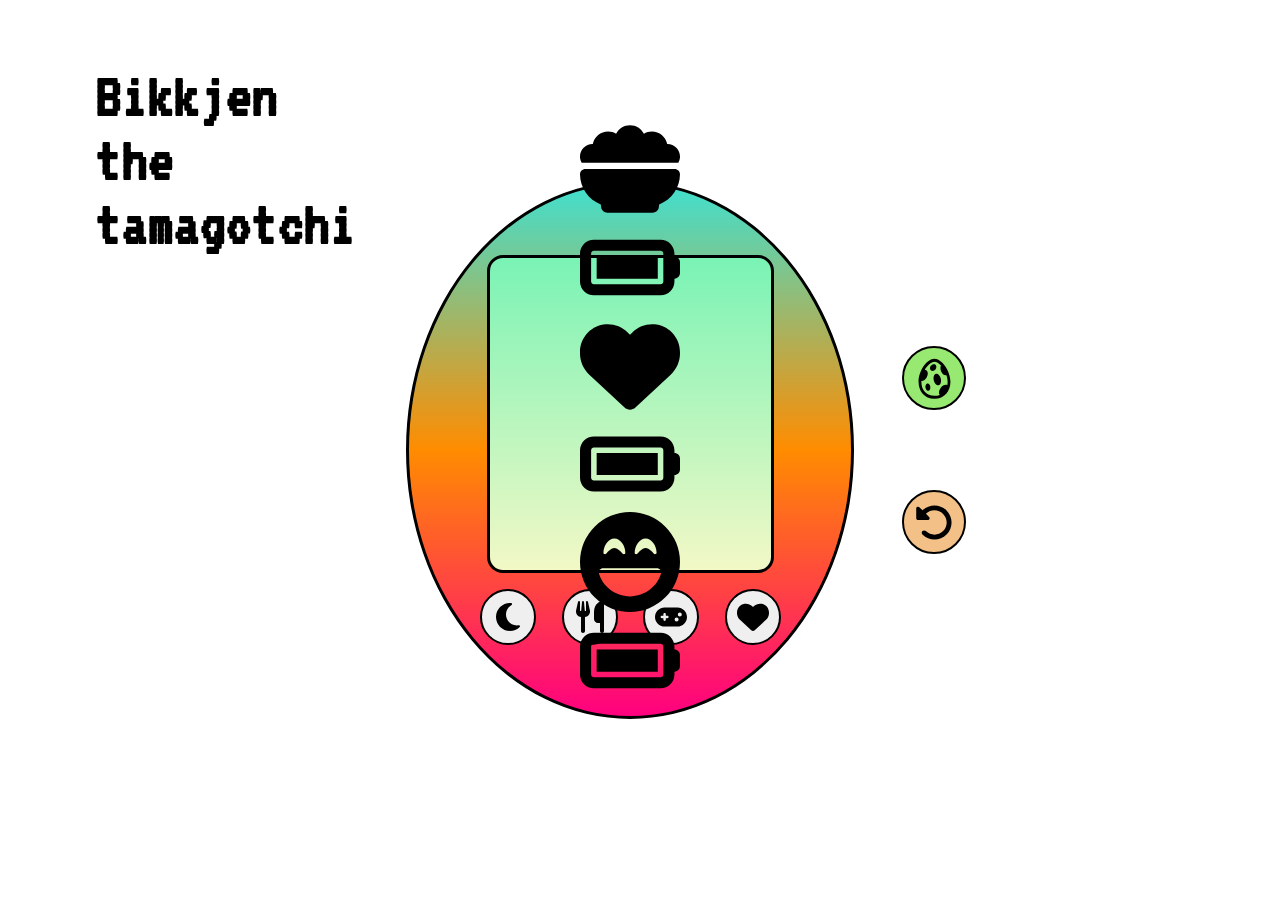
==== index.html @ a5aa7a23 "byt namn på displayColor -> displayTamagotchi" ====
<!DOCTYPE html>
<html lang="en">
<head>
    <meta charset="UTF-8">
    <meta name="viewport" content="width=device-width, initial-scale=1.0">
    <link rel="stylesheet" href="style.css">
    <link rel="preconnect" href="https://fonts.googleapis.com">
    <link rel="preconnect" href="https://fonts.gstatic.com" crossorigin>
    <link href="https://fonts.googleapis.com/css2?family=VT323&display=swap" rel="stylesheet">
    
    <link rel="apple-touch-icon" sizes="180x180" href="favicon/apple-touch-icon.png">
    <link rel="icon" type="image/png" sizes="32x32" href="favicon/favicon-32x32.png">
    <link rel="icon" type="image/png" sizes="16x16" href="favicon/favicon-16x16.png">
    
    <script src="script.js" defer></script>
    <title>Tamagotchi Bikkjen</title>
</head>
<body>
    <div class="site-wrapper">
        <header class="heading">
            <h1>Bikkjen the tamagotchi</h1>
        </header>
        <article class="tamagotchi-outline">
            <section class="tamagotchi-display tamagotchi-display--tamagotchi">
                  <section class="tamagotchi-figure">
                    <img class="tamagotchi-img tamagotchi-img--default" src="img/dragon-happy.png" alt="">
                    <img class="tamagotchi-img tamagotchi-img--dead" src="img/dragon-dead.png" alt="">
                    <img class="tamagotchi-img tamagotchi-img--sleep" src="img/dragon-sleep.png" alt="">
                    <img class="tamagotchi-img tamagotchi-img--sad" src="img/dragon-sad.png" alt="">
                    <img class="tamagotchi-img tamagotchi-img--egg" src="img/aggis.png" alt="">
                    <img class="tamagotchi-img tamagotchi-img--eating" src="img/eating.png" alt="">
                    <img class="tamagotchi-img tamagotchi-img--chewing" src="img/cookie-dragon.png" alt="">
                  </section>
              <p class="hatch-text"></p>    
            </section>
            
            <section class="tamagotchi-display tamagotchi-display--levels">
                <section class="tamagotchi-levels tamagoshi-levels--hunger">
                  <img src="img/bowl-food-solid.svg" alt="">
                  <img src="img/battery-full-solid.svg" alt="">
              </section>
              <section class="tamagotchi-levels tamagoshi-levels--sleep">
                  <img src="img/heart-solid.svg" alt="">
                  <img src="img/battery-full-solid.svg" alt="">
              </section>
              <section class="tamagotchi-levels tamagoshi-levels--play">
                  <img src="img/face-laugh-beam-solid.svg" alt="">
                  <img src="img/battery-full-solid.svg" alt="">
          </section>
                  
            </section>
            <section class="tamagotchi__button__container">
                <button class="tamagotchi__button tamagotchi_button--sleep">
                    <img class="tamagotchi__button-icon" src="img/moon-solid.svg" alt="">
                </button>
                
                <button class="tamagotchi__button tamagotchi_button--eat">
                    <img class="tamagotchi__button-icon" src="img/utensils-solid.svg" alt="">
                </button>

                <button class="tamagotchi__button tamagotchi_button--play">
                    <img class="tamagotchi__button-icon" src="img/gamepad-solid.svg" alt="">
                </button>
                
                <button class="tamagotchi__button tamagotchi_button--levels">
                    <img class="tamagotchi__button-icon" src="img/heart-solid.svg" alt="">
                </button>
            </section>
        </article>
        <article class="buttons-container">
            <button class="start-button"> <img class="tamagotchi__button-icon-start" src="img/play-egg.svg" alt=""></button>
            <button class="reset-button">
                <img class="tamagotchi__button-icon-restart" src="img/rotate-left-solid.svg" alt="">
            </button>
        </article>
    </div>
</body>
</html>
---- style.css ----
* {
  box-sizing: border-box;
  margin: 0;
  padding: 0;
}

body {
  display: flex;
  justify-content: center;
}

.site-wrapper {
  display: flex;
  align-items: center;
  gap: 3rem;
  width: 90vw;
  height: 100vh;
}

button {
  cursor: pointer;
}

.heading {
  align-self: flex-start;
  margin: 2rem;
  max-width: 20%;
}

h1 {
  font-family: "VT323", sans-serif;
  font-size: 4rem;
  margin-bottom: 3.5rem;
  margin-top: 2rem;
}

.tamagotchi-outline {
  display: flex;
  flex-direction: column;
  justify-content: center;
  align-items: center;
  min-width: 35vw; 
  max-width: 45vw; 
  max-height: 90vh;
  aspect-ratio: 1/1.2;
  border: 3px solid black;
  background: #40e0d0;
  background: -webkit-linear-gradient(to bottom, #40e0d0, #ff8c00, #ff0080);
  background: linear-gradient(to bottom, #40e0d0, #ff8c00, #ff0080);
  border-radius: 50%;
}

.tamagotchi-display {
  position: relative;
  display: flex;
  flex-direction: column;
  align-items: center;
  justify-content: center;
  border: 3px solid black;
  background: #a1ffce;
  background: -webkit-linear-gradient(to top, #f6fdc1, #69f6ad);
  background: linear-gradient(to top, #f2f8c6, #7af3b5);
  border-radius: 1rem;
  width: 65%;
  height: 60%; 
}

.tamagotchi-display--tamagotchi {
  display: none;
}

.tamagotchi-display--levels {

}

.tamagotchi-display--levels img {
  min-width: 3rem;
}

.hatch-text {
  position: absolute;
  bottom: 1rem;
  font-size: 1.8rem;
  font-weight: bold;
  font-family: "VT323", sans-serif;
}

@keyframes shake {
  0% { transform: translateX(0); }
  25% { transform: translateX(-5px); }
  50% { transform: translateX(5px); }
  75% { transform: translateX(-5px); }
  100% { transform: translateX(0); }
}

.tamagotchi-img {
  max-width: 60%;
}

.shake {
  animation: shake 0.5s ease-in-out infinite;
}

.tamagotchi__button__container {
  display: flex;
  justify-content: center;
  width: 70%;
  gap: 1.6rem;
}

.tamagotchi__button-icon {
  color: black;
  width: 80%;
  height: 80%;
  padding: 0.3rem;
  justify-self: center;
  align-self: center;
}

.tamagotchi__button {
  display: flex;
  align-items: center;
  justify-content: center;
  border-radius: 50%;
  border: 2px solid black;
  width: 3.5rem;
  height: 3.5rem;
  margin-top: 1rem;
  overflow: hidden;
}

.tamagotchi-figure {
  display: flex;
  justify-content: center;
}

.buttons-container {
  display: flex;
  flex-direction: column;
  justify-content: space-between;
  gap: 5rem;
}
.start-button,
.reset-button {
  display: flex;
  justify-content: center;
  align-items: center;
  width: 4rem;
  height: 4rem;
  border-radius: 2rem;
  border: 2px solid black;
}

.start-button {
  background-color: rgb(152, 233, 114);
}

.reset-button {
  background-color: #f3c187;
}



.tamagotchi__button-icon-restart {
  max-width: 65%;
}

.tamagotchi__button-icon-start{
  max-width: 75%;
  
}
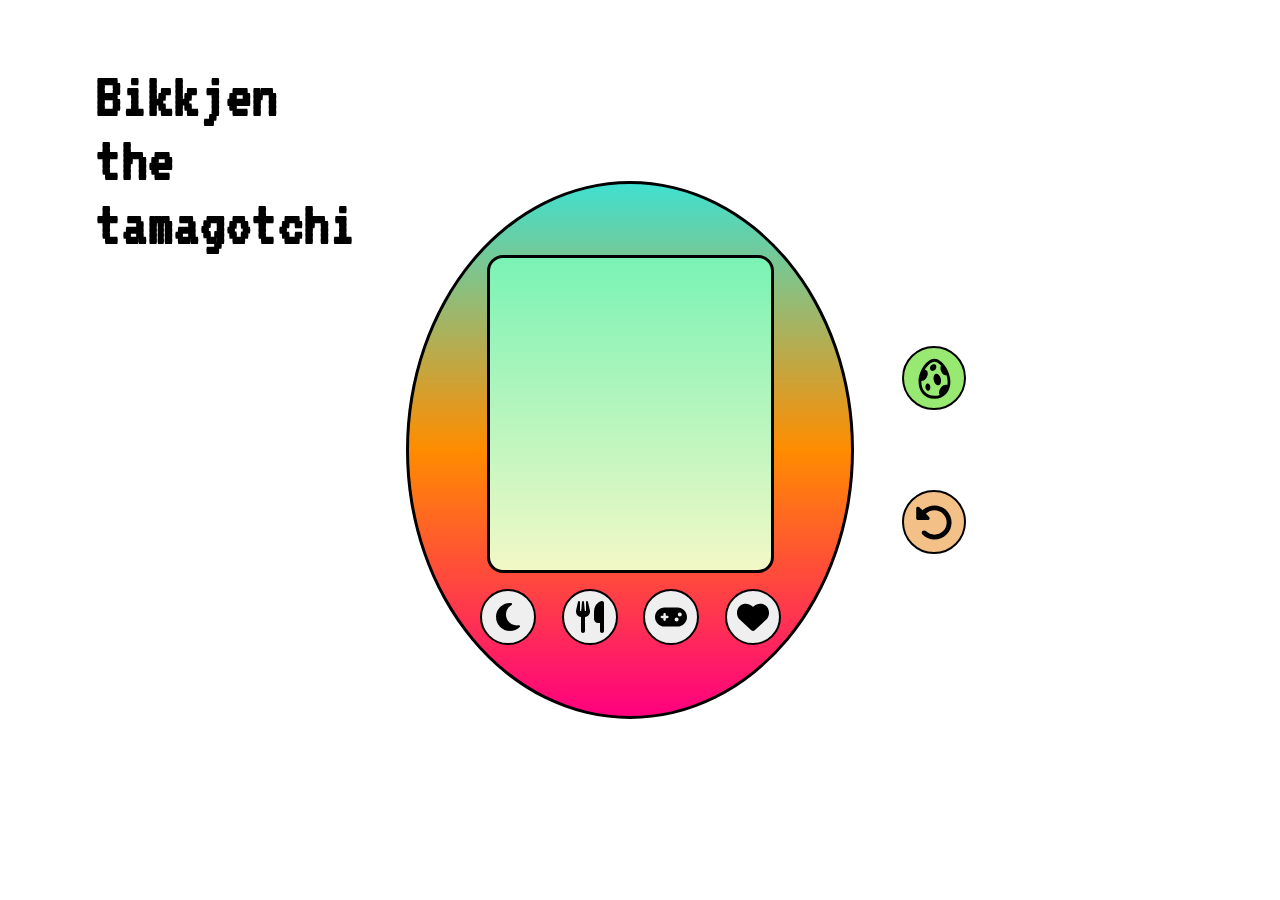
==== commit 07d428ff: "mergong...." ====
--- a/index.html
+++ b/index.html
@@ -36,16 +36,16 @@
             
             <section class="tamagotchi-display tamagotchi-display--levels">
                 <section class="tamagotchi-levels tamagoshi-levels--hunger">
-                  <img src="img/bowl-food-solid.svg" alt="">
-                  <img src="img/battery-full-solid.svg" alt="">
+                  <img class="level-icon" src="img/ramen.png" alt="">
+                  <img class="battery-icon" src="img/battery-5.png" alt="">
               </section>
               <section class="tamagotchi-levels tamagoshi-levels--sleep">
-                  <img src="img/heart-solid.svg" alt="">
-                  <img src="img/battery-full-solid.svg" alt="">
+                  <img class="level-icon" src="img/Heart_pixelart_(transparent_background).svg" alt="">
+                  <img class="battery-icon" src="img/battery-3.png" alt="">
               </section>
               <section class="tamagotchi-levels tamagoshi-levels--play">
-                  <img src="img/face-laugh-beam-solid.svg" alt="">
-                  <img src="img/battery-full-solid.svg" alt="">
+                  <img class="level-icon" src="img/emojipng.com-203539.png" alt="">
+                  <img class="battery-icon" src="img/battery-2.png" alt="">
           </section>
                   
             </section>
--- a/style.css
+++ b/style.css
@@ -65,16 +65,28 @@
   height: 60%; 
 }
 
-.tamagotchi-display--tamagotchi {
+.tamagotchi-display--levels {
   display: none;
 }
 
 .tamagotchi-display--levels {
-
+  gap: 2rem;
+  flex-direction: row;
 }
 
-.tamagotchi-display--levels img {
+.level-icon {
   min-width: 3rem;
+  width: 5rem;
+}
+
+.battery-icon {
+  max-height: 8rem;
+}
+
+.tamagotchi-levels {
+  display: flex;
+  flex-direction: column;
+  gap: 1rem;
 }
 
 .hatch-text {
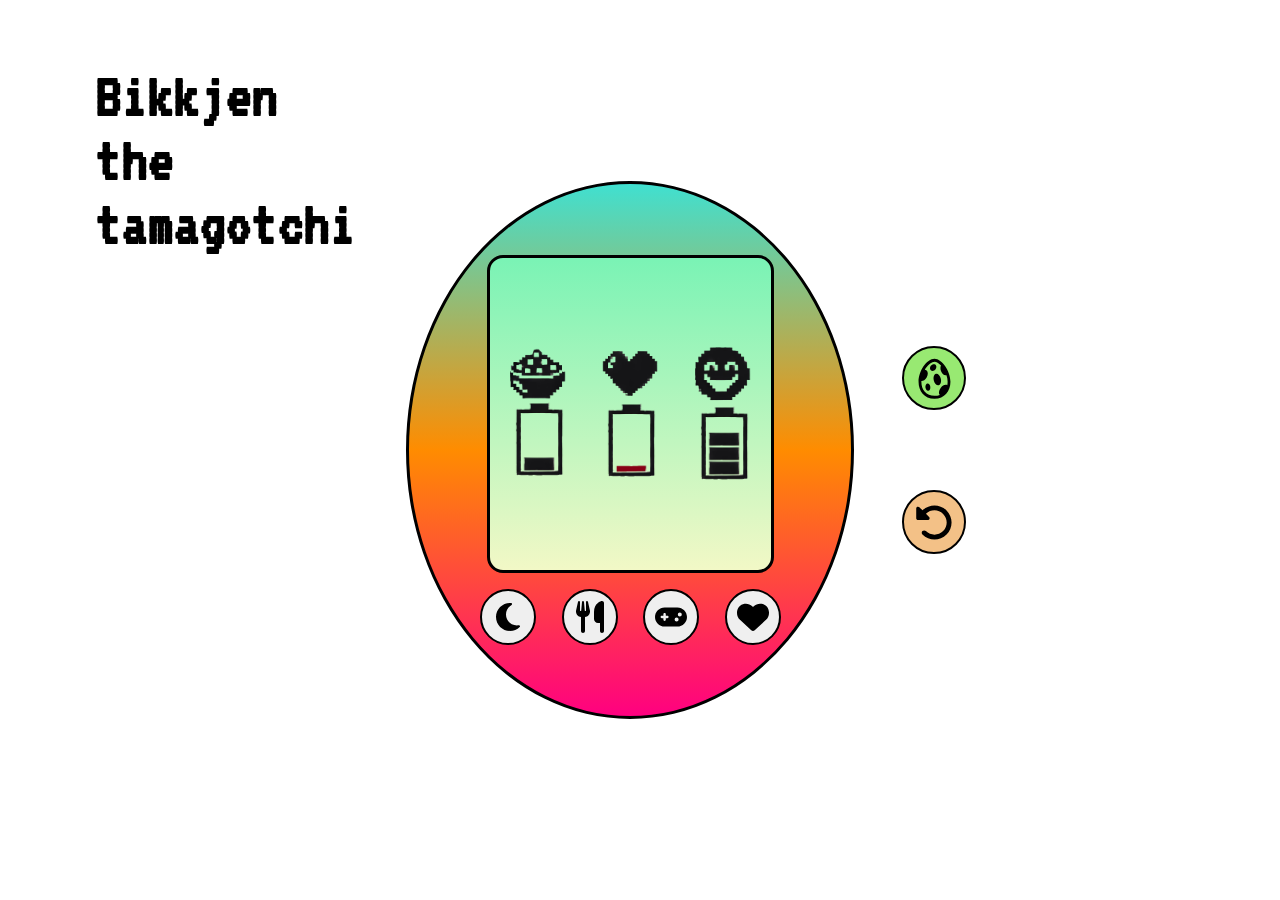
==== commit 6398a907: "lekt m levels-displayen" ====
--- a/index.html
+++ b/index.html
@@ -30,22 +30,23 @@
                     <img class="tamagotchi-img tamagotchi-img--egg" src="img/aggis.png" alt="">
                     <img class="tamagotchi-img tamagotchi-img--eating" src="img/eating.png" alt="">
                     <img class="tamagotchi-img tamagotchi-img--chewing" src="img/cookie-dragon.png" alt="">
+                    <img class="tamagotchi-img tamagotchi-img--ball" src="img/ball.png.png" alt="">
                   </section>
               <p class="hatch-text"></p>    
             </section>
             
             <section class="tamagotchi-display tamagotchi-display--levels">
                 <section class="tamagotchi-levels tamagoshi-levels--hunger">
-                  <img class="level-icon" src="img/ramen.png" alt="">
-                  <img class="battery-icon" src="img/battery-5.png" alt="">
+                  <img class="level-icon" src="img/retro-bowl-removebg-preview.png" alt="">
+                  <img class="battery-icon" src="img/battery-1.png" alt="">
               </section>
               <section class="tamagotchi-levels tamagoshi-levels--sleep">
-                  <img class="level-icon" src="img/Heart_pixelart_(transparent_background).svg" alt="">
-                  <img class="battery-icon" src="img/battery-3.png" alt="">
+                  <img class="level-icon" src="img/heart-retro.png" alt="">
+                  <img class="battery-icon" src="img/battery-0.png" alt="">
               </section>
               <section class="tamagotchi-levels tamagoshi-levels--play">
-                  <img class="level-icon" src="img/emojipng.com-203539.png" alt="">
-                  <img class="battery-icon" src="img/battery-2.png" alt="">
+                  <img class="level-icon" src="img/retro-happy-removebg-preview (1).png" alt="">
+                  <img class="battery-icon" src="img/battery-3.png" alt="">
           </section>
                   
             </section>
--- a/style.css
+++ b/style.css
@@ -65,29 +65,30 @@
   height: 60%; 
 }
 
-.tamagotchi-display--levels {
+.tamagotchi-display--tamagotchi {
   display: none;
 }
 
 .tamagotchi-display--levels {
-  gap: 2rem;
+  gap: 1rem;
   flex-direction: row;
+  justify-content: space-evenly;
+}
+.tamagotchi-levels {
+  display: flex;
+  flex-direction: column;
 }
 
 .level-icon {
-  min-width: 3rem;
-  width: 5rem;
+  min-width: 2rem;
+  width: 3.5rem;
 }
 
 .battery-icon {
+  height: 5rem;
   max-height: 8rem;
 }
 
-.tamagotchi-levels {
-  display: flex;
-  flex-direction: column;
-  gap: 1rem;
-}
 
 .hatch-text {
   position: absolute;
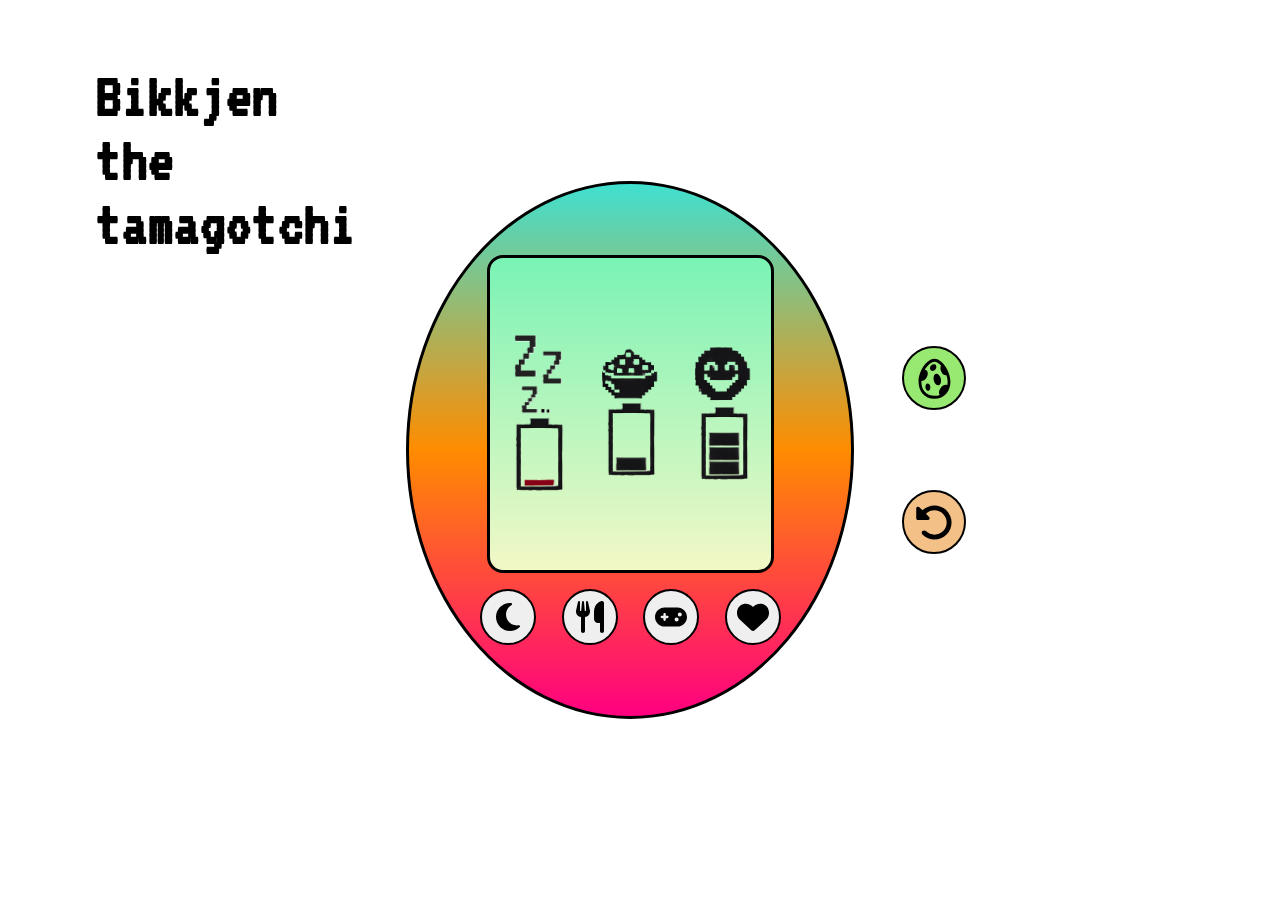
==== commit 768afb55: "Co-authored-by: Maria Kjellholm <little-mry@users.noreply.github.com>" ====
--- a/index.html
+++ b/index.html
@@ -36,13 +36,13 @@
             </section>
             
             <section class="tamagotchi-display tamagotchi-display--levels">
+                <section class="tamagotchi-levels tamagoshi-levels--sleep">
+                    <img class="level-icon" src="img/snark.png" alt="">
+                    <img class="battery-icon" src="img/battery-0.png" alt="">
+                </section>
                 <section class="tamagotchi-levels tamagoshi-levels--hunger">
                   <img class="level-icon" src="img/retro-bowl-removebg-preview.png" alt="">
                   <img class="battery-icon" src="img/battery-1.png" alt="">
-              </section>
-              <section class="tamagotchi-levels tamagoshi-levels--sleep">
-                  <img class="level-icon" src="img/heart-retro.png" alt="">
-                  <img class="battery-icon" src="img/battery-0.png" alt="">
               </section>
               <section class="tamagotchi-levels tamagoshi-levels--play">
                   <img class="level-icon" src="img/retro-happy-removebg-preview (1).png" alt="">
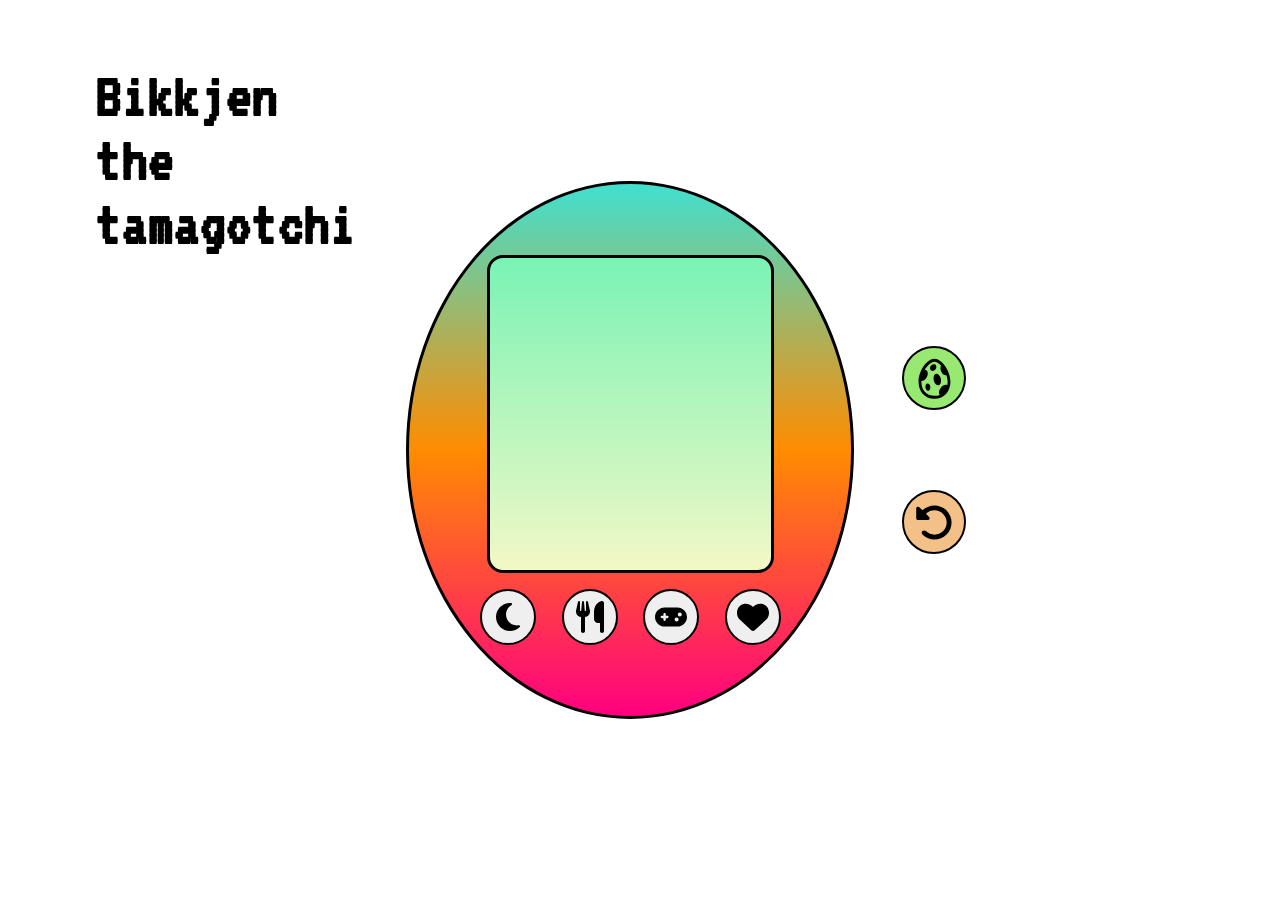
==== commit 55c47201: "push" ====
--- a/index.html
+++ b/index.html
@@ -30,7 +30,7 @@
                     <img class="tamagotchi-img tamagotchi-img--egg" src="img/aggis.png" alt="">
                     <img class="tamagotchi-img tamagotchi-img--eating" src="img/eating.png" alt="">
                     <img class="tamagotchi-img tamagotchi-img--chewing" src="img/cookie-dragon.png" alt="">
-                    <img class="tamagotchi-img tamagotchi-img--ball" src="img/ball.png.png" alt="">
+                    <img class="tamagotchi-img tamagotchi-img--ball" src="img/ball.png" alt="">
                   </section>
               <p class="hatch-text"></p>    
             </section>
@@ -38,15 +38,15 @@
             <section class="tamagotchi-display tamagotchi-display--levels">
                 <section class="tamagotchi-levels tamagoshi-levels--sleep">
                     <img class="level-icon" src="img/snark.png" alt="">
-                    <img class="battery-icon" src="img/battery-0.png" alt="">
+                   <!--  <img class="battery-icon" src="img/battery-0.png" alt=""> -->
                 </section>
                 <section class="tamagotchi-levels tamagoshi-levels--hunger">
                   <img class="level-icon" src="img/retro-bowl-removebg-preview.png" alt="">
-                  <img class="battery-icon" src="img/battery-1.png" alt="">
+                 <!--  <img class="battery-icon" src="img/battery-1.png" alt=""> -->
               </section>
               <section class="tamagotchi-levels tamagoshi-levels--play">
                   <img class="level-icon" src="img/retro-happy-removebg-preview (1).png" alt="">
-                  <img class="battery-icon" src="img/battery-3.png" alt="">
+                  <!-- <img class="battery-icon" src="" alt=""> -->
           </section>
                   
             </section>
--- a/style.css
+++ b/style.css
@@ -65,7 +65,7 @@
   height: 60%; 
 }
 
-.tamagotchi-display--tamagotchi {
+.tamagotchi-display--levels {
   display: none;
 }
 
@@ -106,8 +106,20 @@
   100% { transform: translateX(0); }
 }
 
+@keyframes shaking {
+  0% { transform: translateX(0); }
+  25% { transform: translateX(-10px); }
+  50% { transform: translateX(10px); }
+  75% { transform: translateX(-10px); }
+  100% { transform: translateX(0); }
+}
+
 .tamagotchi-img {
   max-width: 60%;
+}
+
+.moving-dragon {
+  animation: shaking 2s ease-in-out infinite;
 }
 
 .shake {
@@ -182,3 +194,37 @@
   max-width: 75%;
   
 }
+
+.tamagotchi-img--ball {
+  max-width: 40%;
+  position: absolute;
+  left: 0;
+  bottom: 6rem;
+  animation: bounce 1s ease infinite ; 
+}
+
+.bouncing-dragon {
+  animation: bouncing 1s ease infinite ;
+}
+
+@keyframes bounce {
+  0%, 100% {
+    bottom: 0;
+    transform: scale(.8);
+  }
+  50% {
+    bottom: 15rem; 
+    transform: scale(1.2);
+  }
+}
+
+@keyframes bouncing {
+  0%, 100% {
+    bottom: 5rem;
+  }
+  50% {
+    bottom: 7px; 
+  }
+}
+
+
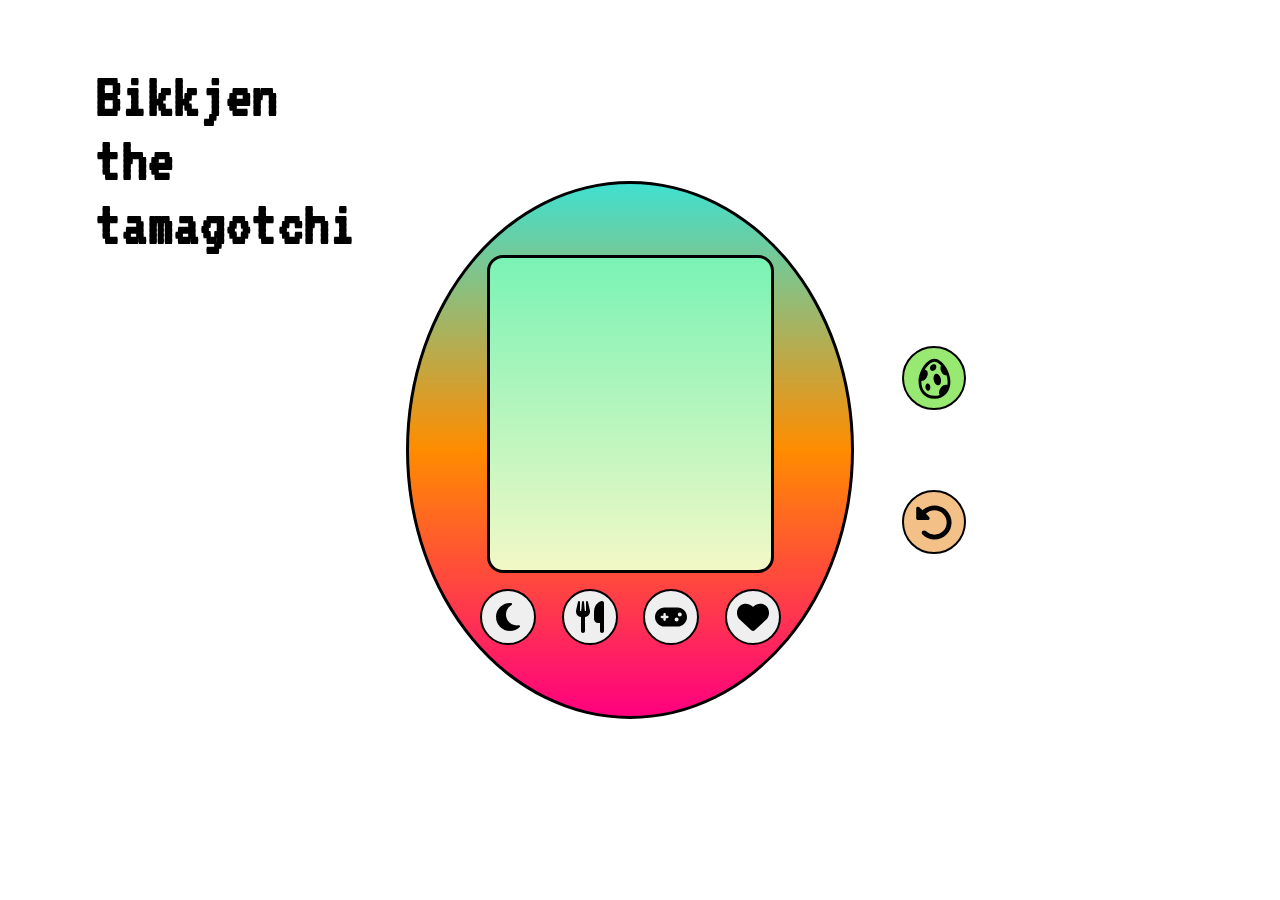
==== commit f1f3ac5e: "hej" ====
--- a/index.html
+++ b/index.html
@@ -32,21 +32,27 @@
                     <img class="tamagotchi-img tamagotchi-img--chewing" src="img/cookie-dragon.png" alt="">
                     <img class="tamagotchi-img tamagotchi-img--ball" src="img/ball.png" alt="">
                   </section>
-              <p class="hatch-text"></p>    
-            </section>
+                  <p class="hatch-text"></p>    
+                </section>
             
             <section class="tamagotchi-display tamagotchi-display--levels">
-                <section class="tamagotchi-levels tamagoshi-levels--sleep">
-                    <img class="level-icon" src="img/snark.png" alt="">
-                   <!--  <img class="battery-icon" src="img/battery-0.png" alt=""> -->
+                <section class="tamagotchi-levels tamagotchi-levels--sleep">
+                    <div class="icon-container">
+                        <img class="level-icon" src="img/snark.png" alt="">
+                    </div>
+                    <div class="battery-level"></div>
                 </section>
-                <section class="tamagotchi-levels tamagoshi-levels--hunger">
-                  <img class="level-icon" src="img/retro-bowl-removebg-preview.png" alt="">
-                 <!--  <img class="battery-icon" src="img/battery-1.png" alt=""> -->
-              </section>
-              <section class="tamagotchi-levels tamagoshi-levels--play">
-                  <img class="level-icon" src="img/retro-happy-removebg-preview (1).png" alt="">
-                  <!-- <img class="battery-icon" src="" alt=""> -->
+                <section class="tamagotchi-levels tamagotchi-levels--hunger">
+                    <div class="icon-container">
+                        <img class="level-icon" src="img/retro-bowl-removebg-preview.png" alt="">
+                    </div>
+                    <div class="battery-level"></div>
+                </section>
+                <section class="tamagotchi-levels tamagotchi-levels--play">
+                    <div class="icon-container">
+                        <img class="level-icon" src="img/retro-happy-removebg-preview (1).png" alt="">
+                    </div>
+                    <div class="battery-level"></div>
           </section>
                   
             </section>
--- a/style.css
+++ b/style.css
@@ -39,7 +39,7 @@
   flex-direction: column;
   justify-content: center;
   align-items: center;
-  min-width: 35vw; 
+  width: 35vw; 
   max-width: 45vw; 
   max-height: 90vh;
   aspect-ratio: 1/1.2;
@@ -67,28 +67,42 @@
 
 .tamagotchi-display--levels {
   display: none;
-}
-
-.tamagotchi-display--levels {
-  gap: 1rem;
   flex-direction: row;
   justify-content: space-evenly;
-}
+  
+}
+
 .tamagotchi-levels {
   display: flex;
   flex-direction: column;
+  justify-content: center;
+  gap: 1rem;
+  height: 100%;
 }
 
 .level-icon {
   min-width: 2rem;
   width: 3.5rem;
+  
+}
+
+.battery-level {    
+  display: flex;
+  justify-content: center;
+  align-items: center;
+  max-width: 3.5rem;
+  height: 8rem;
 }
 
 .battery-icon {
-  height: 5rem;
-  max-height: 8rem;
-}
-
+  height: 100%;
+}
+
+.icon-container{
+  display: flex;
+  justify-content: center;
+  align-items: center;
+}
 
 .hatch-text {
   position: absolute;
